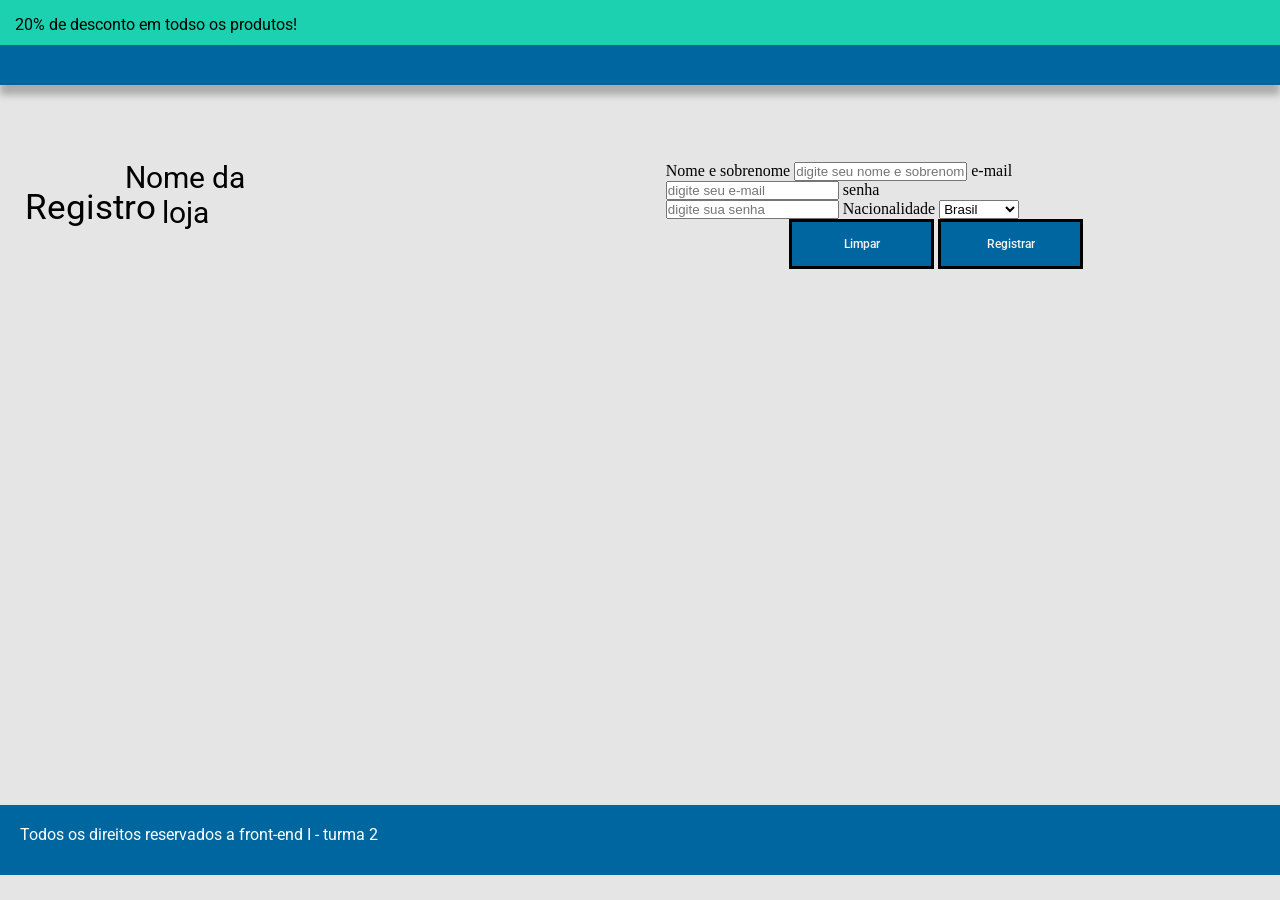
==== registro.html @ 0b165d0c "formularios html - pseudo seletores" ====
<!DOCTYPE html>
<html lang="pt-br">
  <head>
    <meta charset="UTF-8" />
    <meta http-equiv="X-UA-Compatible" content="IE=edge" />
    <meta name="viewport" content="width=device-width, initial-scale=1.0" />
    <link rel="stylesheet" href="style.css" />
    <title>Registro</title>
  </head>
  <body>
    <header>
      <div class="caixa-descontos">20% de desconto em todso os produtos!</div>

      <h2>Nome da loja</h2>
    </header>

    

    <section class="form">
      <h1>Registro</h1>
     
      <form action="">
        <label for="nome">Nome e sobrenome</label>
        <input type="text" name="nome" id="nome" placeholder="digite seu nome e sobrenome"/>

        <label for="email">e-mail</label>
        <input type="email" name="email" id="email" placeholder="digite seu e-mail"/>


        <label for="password">senha</label>
        <input name="password" id="password" placeholder="digite sua senha"/>

        <label for="nacionalidade">Nacionalidade</label>
        <select name="nacionalidade" id="nacionalidade"> 
          <option value="Brasil" selected>Brasil</option> 
          <option value="Argentina">Argetina</option>
          <option value="Paraguay">Paraguay</option>        
        </select>
        
        <div>
            <button type="reset" name="resetar">Limpar</button>

            <button type="submit" name="enviar">Registrar</button>
        </div>

      </form>
      <p>Já possui uma conta? <a href="#">Entrar</a></p>
    </section>

    <footer>Todos os direitos reservados a front-end I - turma 2</footer>
  </body>
</html>
---- style.css ----
@import url("https://fonts.googleapis.com/css2?family=Roboto:wght@500&display=swap");


* {
  margin: 0;
    padding: 0;
    box-sizing: border-box;
}

body {
  width: 100%;
  height: 100%;
  background: #E5E5E5;
}

.caixa-descontos {
  width: 100%;
  height: 45px;
  padding: 15px;
  

  background: #1CD1B0;
  font-family: 'Roboto', sans-serif;
}

header {
  width: 100%;
  
  background: #00669F;
  box-shadow: 0px 10px 7px rgba(0, 0, 0, 0.25);
}

h1 {
  width: 100%;
  padding: 25px;
  
  font-family: 'Roboto', sans-serif;
  font-weight: 400;
  font-size: 35px;
}

section {
  width: 100%;
  display: flex;
  justify-content: center;
  min-height: 80vh;

  gap: 100px;
  padding-top: 6%;
  padding-bottom: 5%;
}



.caixa-heroi {
  width: 375px;
  height: 650px;
  border-radius: 40px;
  background: #F3F3F3;
  box-shadow: 0px 4px 4px rgba(0, 0, 0, 0.25);

  background-repeat: no-repeat;
  background-size: 400px;
}

.batman {
  background-image: url("img/fundobatman.png");
}

.Alerquina {
  background-image: url("img/fundoalerquina.png");
}
.curtida {
  position: relative;
    left: 5%;
    bottom: 12%;
}

.foto-perfil {
  width: 140px;
  height: 140px;
  border-radius: 550px;
  position: relative;
  left: 20%;
  top: 100px;
}

h2 {
  position: relative;
  width: 140px;
  height: 40px;
  left: 115px;
  top: 115px;
  
  font-family: 'Roboto';
  font-weight: 400;
  font-size: 30px;
  text-align: center;
}

p {
  position: relative;    
  width: 305px;
  height: 130px;
  left: 10%;
  top: 20%;
  
  font-family: 'Roboto';
  font-weight: 400;
  font-size: 16px;
  text-align: center;
  color: #333333; 
}

 button {
  position: relative;
  width: 145px;
  height: 50px;
  left: 32%;
  top: 30%;
  border: 3px solid black;
  background: #00669F;
  font-family: 'Roboto';
  font-weight: 500;
  font-size: 12px;
  text-align: center;
  color: #F3F3F3;
  cursor: pointer;
} 

  footer {
    width: 100%;
    height: 70px;
    background: #00669F;

    padding: 20px;
    font-family: 'Roboto';
    color: white;
}
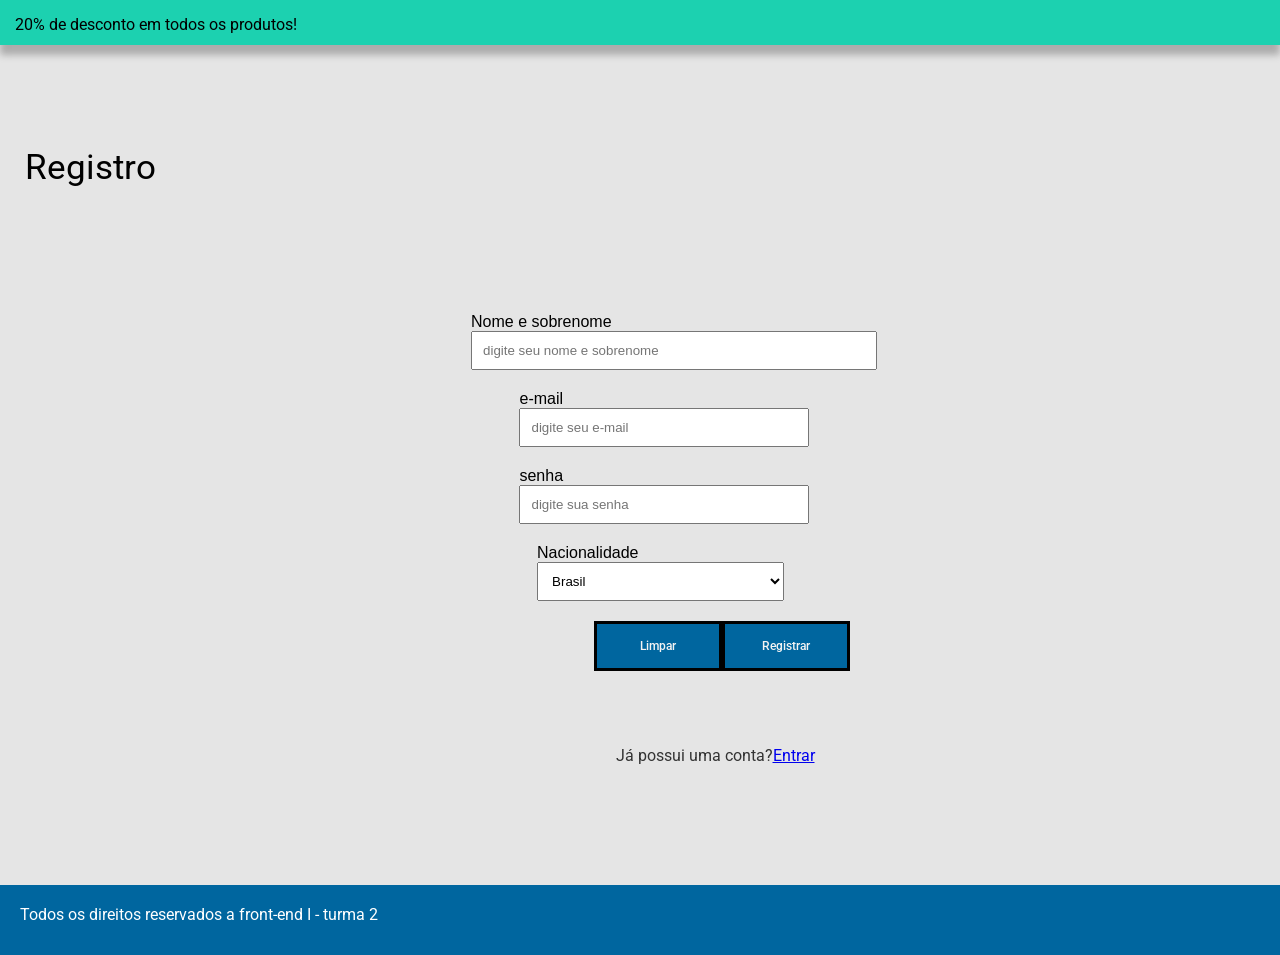
==== commit bbd942b2: "estilizando página login" ====
--- a/registro.html
+++ b/registro.html
@@ -5,48 +5,59 @@
     <meta http-equiv="X-UA-Compatible" content="IE=edge" />
     <meta name="viewport" content="width=device-width, initial-scale=1.0" />
     <link rel="stylesheet" href="style.css" />
+    <link rel="stylesheet" href="css/registro.css" />
     <title>Registro</title>
   </head>
   <body>
     <header>
-      <div class="caixa-descontos">20% de desconto em todso os produtos!</div>
+      <div class="caixa-descontos">20% de desconto em todos os produtos!</div>
 
-      <h2>Nome da loja</h2>
+      <!-- <h2>Nome da loja</h2> -->
+
     </header>
+   
+    <section class="form">
 
-    
-
-    <section class="form">
       <h1>Registro</h1>
      
-      <form action="">
-        <label for="nome">Nome e sobrenome</label>
-        <input type="text" name="nome" id="nome" placeholder="digite seu nome e sobrenome"/>
+      <form action="Login.html" target="_blank">
 
-        <label for="email">e-mail</label>
-        <input type="email" name="email" id="email" placeholder="digite seu e-mail"/>
+        <div>
+          <label for="nome">Nome e sobrenome</label>
+          <input type="text" name="nome" id="nome" placeholder="digite seu nome e sobrenome"/>
+        </div>
 
+        <div>
+          <label for="email">e-mail</label>
+          <input type="email" name="email" id="email" placeholder="digite seu e-mail"/>
+        </div>
 
-        <label for="password">senha</label>
-        <input name="password" id="password" placeholder="digite sua senha"/>
+        <div>
+          <label for="bepassword">senha</label>
+          <input name="password" id="password" placeholder="digite sua senha"/>
+        </div>
 
-        <label for="nacionalidade">Nacionalidade</label>
-        <select name="nacionalidade" id="nacionalidade"> 
-          <option value="Brasil" selected>Brasil</option> 
-          <option value="Argentina">Argetina</option>
-          <option value="Paraguay">Paraguay</option>        
-        </select>
-        
         <div>
+          <label for="nacionalidade">Nacionalidade</label>
+          <select name="nacionalidade" id="nacionalidade"> 
+            <option value="Brasil" selected>Brasil</option> 
+            <option value="Argentina">Argetina</option>
+            <option value="Paraguay">Paraguay</option>        
+          </select>
+        </div>
+
+        <div class="botão">
             <button type="reset" name="resetar">Limpar</button>
-
             <button type="submit" name="enviar">Registrar</button>
         </div>
 
+        <p>Já possui uma conta? <a href="#">Entrar</a></p>
+      
       </form>
-      <p>Já possui uma conta? <a href="#">Entrar</a></p>
+
     </section>
 
+  
     <footer>Todos os direitos reservados a front-end I - turma 2</footer>
   </body>
 </html>
--- a/style.css
+++ b/style.css
@@ -1,6 +1,6 @@
 @import url("https://fonts.googleapis.com/css2?family=Roboto:wght@500&display=swap");
 
-
+/* HEROIS */
 * {
   margin: 0;
     padding: 0;
@@ -49,8 +49,6 @@
   padding-top: 6%;
   padding-bottom: 5%;
 }
-
-
 
 .caixa-heroi {
   width: 375px;
--- a/css/registro.css
+++ b/css/registro.css
@@ -0,0 +1,32 @@
+section {
+    font-family: Arial, Helvetica, sans-serif;
+    display: flex;
+    flex-direction: column;
+}
+
+section > form {
+    display: flex;
+    flex-direction: column;
+    align-items: center;
+    justify-content: baseline;
+    /* background-color: blueviolet; */
+    gap: 20px;
+}
+
+form > div input, select {
+    padding: 10px;
+    width: 120%;
+}
+
+.botão {
+    display: flex;
+    align-items: center;
+    justify-content: space-evenly;
+    width: 20%;
+}
+
+p {
+    display: flex;
+    align-items: center;
+    
+}
